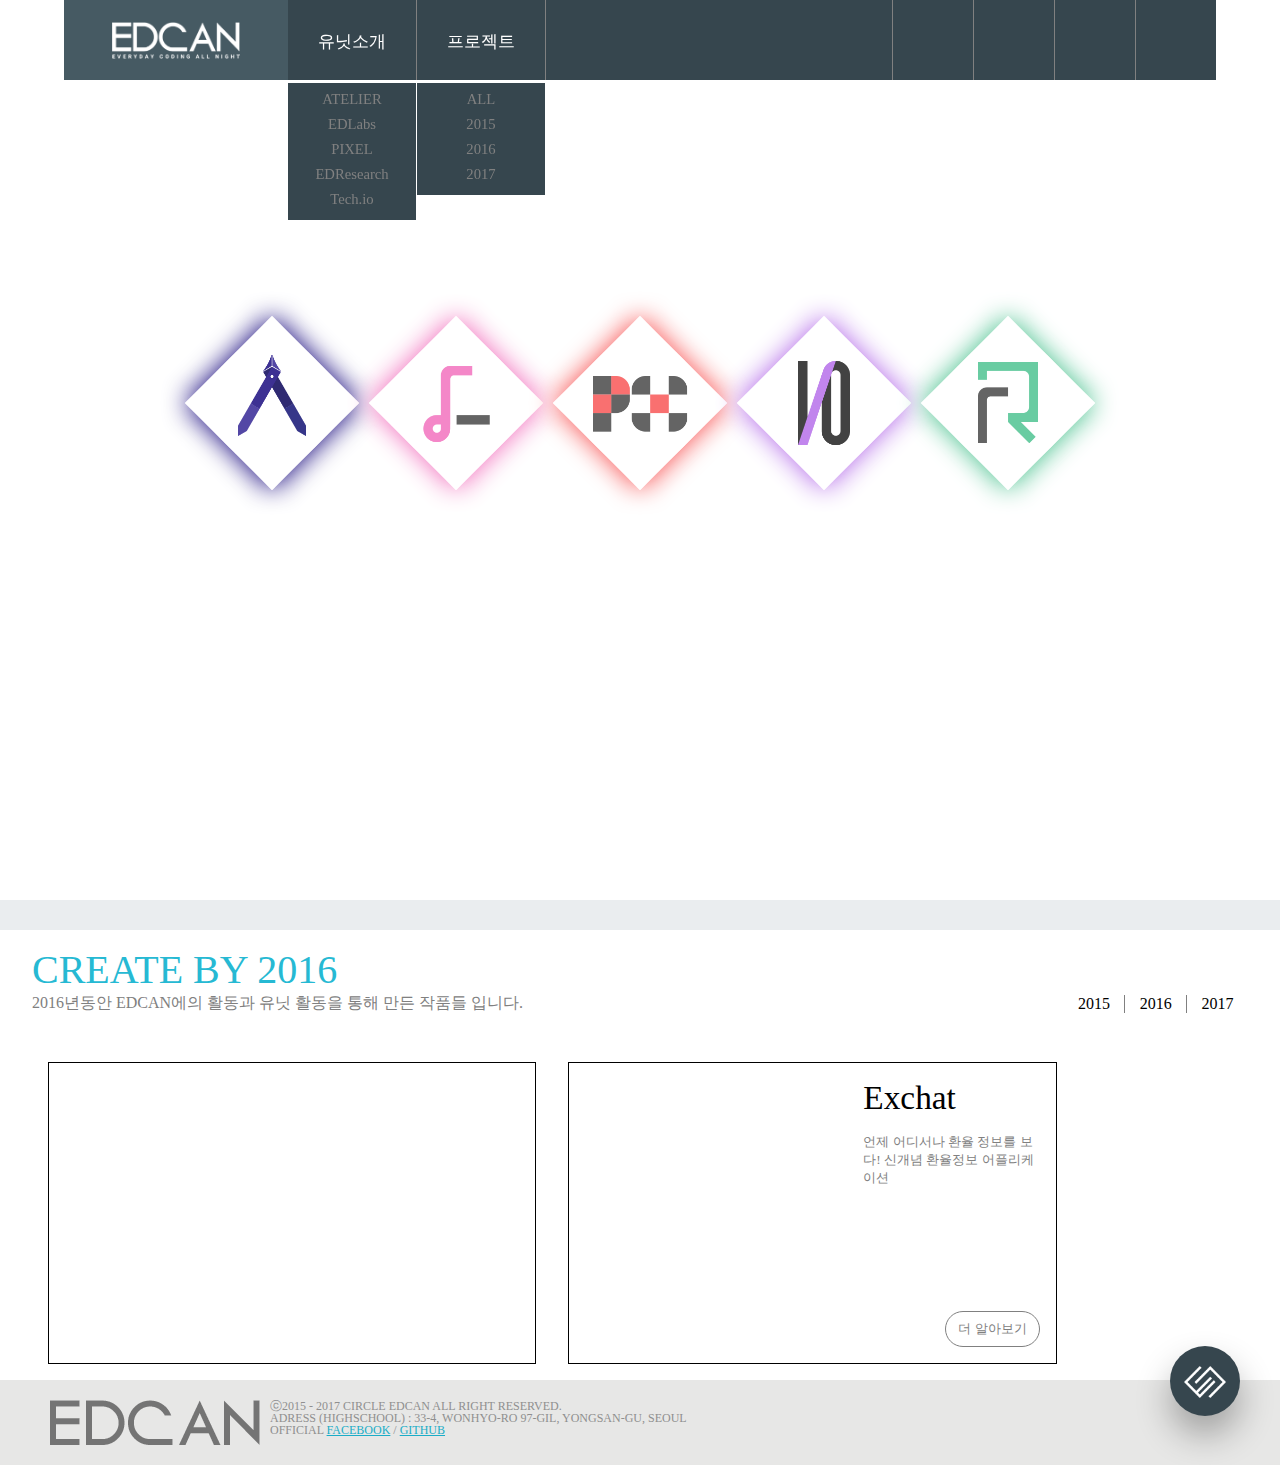
==== main.html @ c6775f8a "index.html image size fixed" ====
<!DOCTYPE html>
<html>
  <head>
    <meta charset="utf-8">
    <title>EDCAN MAIN PAGE</title>
    <link rel="stylesheet" href="css/main.css">
    <link rel="stylesheet" href="css/footer.css">
    <link rel="stylesheet" href="http://cdn.rawgit.com/hiun/NanumSquare/master/nanumsquare.css">
  </head>
  <body>
    <!-- <section id="p0">

    </section> -->
    <section id="p1">
      <header class="menu">
          <div class="menu-left">
            <div class="menu-logo">
              <img src="img/main/edcan_profile.png" alt="">
            </div>
            <div class="menu-unit menu-box">
              <ul class="menu-list-title">
                유닛소개
              </ul>
              <ul class="menu-list">
                <li>ATELIER</li>
                <li>EDLabs</li>
                <li>PIXEL</li>
                <li>EDResearch</li>
                <li>Tech.io</li>
              </ul>
            </div>
            <div class="menu-project menu-box">
              <ul class="menu-list-title">
                프로젝트
              </ul>
              <ul class="menu-list">
                <li>ALL</li>
                <li>2015</li>
                <li>2016</li>
                <li>2017</li>
              </ul>
            </div>
          </div>
          <div class="menu-null">

          </div>
          <div class="menu-right">
            <div class="menu-gg menu-icon">
              <img src="img/main/GOOGLE.png" alt="">
            </div>
            <div class="menu-yb menu-icon">
              <img src="img/main/YOUTUBE.png" alt="">
            </div>
            <div class="menu-fb menu-icon">
              <img src="img/main/FACEBOOK.png" alt="">
            </div>
            <div class="menu-gh menu-icon">
              <img src="img/main/GITHUB.png" alt="">
            </div>
          </div>
      </header>
        <div class="unit-logo">
          <img src="img/project/ATELIER.png" alt="EDCAN lumihana unit icon">
          <img src="img/project/EDLabs.png" alt="EDCAN debur unit icon">
          <img src="img/project/pixel.png" alt="EDCAN pixel unit icon">
          <img src="img/project/Tech.io.png" alt="EDCAN arduino unit icon">
          <img src="img/project/EDResearch.png" alt="EDCAN ggz unit icon">
        </div>
        <div class="line"></div>
        <div class="title-text">
          <span id="asd">EDCAN</span> &nbsp;PROJECT
        </div>
        <div class="bottom-button-group">
          <div class="main-button">
            <button type="button" name="button">메인화면</button>
          </div>
          <div class="group-null">

          </div>
          <div class="back-button">
            <button type="button" name="button">뒤로가기</button>
          </div>
        </div>
        <div class="flex-null">

        </div>
    </section>
    <section id="p2">

    </section>
    <section id="p3">
      <div class="title-text">
        CREATE BY 2016
      </div>
      <div class="title-sub">
        <div class="subText">
          2016년동안 EDCAN에의 활동과 유닛 활동을 통해 만든 작품들 입니다.
        </div>
        <div class="project-date">
          <div class="project-date-2015">
            2015
          </div>
          <div class="project-date-2016">
            2016
          </div>
          <div class="project-date-2017">
            2017
          </div>
        </div>
      </div>
      <figure class="project-box">
        <div class="left-image">
           Exchat
        </div>
        <div class="right-index">

        </div>
      </figure>
      <figure class="project-box">
        <div class="left-image">
           Exchat
           <!-- <img src="img/temp/temp.png" alt=""> -->
        </div>
        <div class="right-index">
          <div class="project-title">
            Exchat
          </div>
          <div class="project-index">
            언제 어디서나 환율 정보를 보다!
            신개념 환율정보 어플리케이션
          </div>
          <div class="project-button">
            <button type="button" name="button">더 알아보기</button>
          </div>
        </div>
      </figure>
    </section>

    <footer>
      <div id="footerWrapper">
        <img src="img/footer/logo.png" alt="EDCAN"> ⓒ2015 - 2017 CIRCLE EDCAN ALL RIGHT RESERVED.
        <br> ADRESS (HIGHSCHOOL) : 33-4, WONHYO-RO 97-GIL, YONGSAN-GU, SEOUL
        <br> OFFICIAL <a href="https://www.facebook.com/edcancircle" target="_blank">FACEBOOK</a> / <a href="https://github.com/EDCAN" target="_blank">GITHUB</a>
      </div>
      <div id="edcanLogo">
        <img src="img/footer/edcan_logo.png" alt="EDCAN Logo">
      </div>
    </footer>
  </body>
</html>
---- css/main.css ----
html, body{
  margin: 0rem;
  padding: 0rem;
  width:100%;
  height: 100%;
}
*{
  font-family: 'Nanum Square';
}
ul{
  -webkit-padding-start: 0px;
  list-style: none;
}
/*#p0{
  background: rgba(0, 0, 0, 0.4);
  position: absolute;
  top: 0;
  left: 0;
  z-index: 100;
  width:100%;
  height: 100%;
}*/
#p1{
  display: flex;
  flex-direction: column;
  justify-content: center;
  align-items: center;
  width:100%;
  height: 100%;
  background-size: cover;
  background-image: url('../img/main/background.png');
}
#p1 .unit-logo{
  display: flex;
  align-items: flex-end;
  flex:10;
}
#p1 .title-text{
  display: flex;
  align-items: flex-start;;
  flex:3;
}
#p1 .bottom-button-group{
  flex:3;
  display: flex;
  align-items: flex-end;
}
#p1 .flex-null{
  flex:1;
}
#p1 header{
  display: flex;
  height: 80px;
  width:90%;
  position: fixed;
  top:0;
  background-color: rgb(54, 70, 78);
}
#p1 header .menu-left{
  display: flex;
  flex-basis: 30rem;
  flex-shrink: 2;

}
#p1 .menu-left .menu-logo{
  width:14rem;
  flex-shrink: 2;
  display: flex;
  justify-content: center;
  align-items: center;
  background-color: rgb(70, 90, 99);
}
#p1  .menu-left .menu-logo img{
  width: 8rem;
  height: auto;
}
#p1 .menu-left .menu-box{
  color: white;
  font-size: 13pt;
  display: flex;
  flex-direction: column;
  align-items: center;
  flex-basis: 8rem;
  flex-shrink: 2;
    border-right: 1px solid gray;
}
#p1 .menu-left .menu-box .menu-list-title{
  -webkit-margin-before: 1.70em;
  -webkit-margin-after: 0em;
  cursor:pointer;

}
#p1 .menu-left .menu-box .menu-list{
  width:8rem;
  text-align: center;
  color:gray;
  -webkit-margin-before: 2em;
  -webkit-margin-after: 0em;
  background-color: rgb(54, 70, 78);
  flex-basis: 7rem;
  flex-shrink: 2;
  font-size: 11pt;
  padding-bottom: 0.75rem;
  cursor:pointer;
}
#p1 .menu-left .menu-box .menu-list li{
  padding-top: 0.5rem;
}
#p1 header .menu-null{
  flex:1;
}
#p1 header .menu-right{
  display: flex;
  flex-direction: row;
  flex-basis: 17rem;
  flex-shrink: 2;
  align-items: center;
  justify-content:flex-end;;;
  /*padding-right: 1rem;*/
}
#p1 header .menu-right .menu-icon{
  display: flex;
  align-items: center;;
  justify-content: center;
  border-left: 1px solid gray;
  height: 100%;
  width:5rem;

}
#p1 header .menu-right .menu-icon img{
  width:auto;
  height: 1rem;
  cursor: pointer;
}
#p1 .unit-logo img{
  margin-left: -20px;
  margin-right: -20px;
  padding: 0px;
  width:14rem;
  height: auto;
}
#p1 .line{
  /*border: 1px solid white;*/
  background-color: rgb(255, 255, 255);
  height: 4px;
  width:70px;
  margin-bottom: 20px;
}
#p1 .title-text{
  color:white;
  font-size: 35pt;
}
#p1 .bottom-button-group{
  width:100%;
  display: flex;
  color:white;
  justify-content: center;
}
#p1 .bottom-button-group div{
  display: flex;
  align-items: center;
  /*justify-content: center;*/
}
#p1 .bottom-button-group div button{
  width:200px;
  height: 35px;
  border: 1px solid white;
  border-radius: 25px;
  font-size: 12pt;
  color:white;
  background: none;
  outline: none;
  cursor:pointer;
}
#p1 .bottom-button-group div button:hover{
  background-color: white;
  color:black;
  -webkit-transition-duration: 0.2s;
  transition-duration: 0.2s;
}
#p1 .bottom-button-group .back-button{
  justify-content: flex-start;
}
#p1 .bottom-button-group .group-null{
  /*flex:1;*/
  min-width:20px;
}
#p1 .bottom-button-group .main-button{
  justify-content: flex-end;
}

#p2{
  width:100%;
  background-color: rgb(234, 237, 239);
  height: 30px;
}

#p3{
  /*width:100%;*/
  /*display: flex;*/
  flex-direction: column;
  /*align-items: center;*/
  padding-left: 2rem;
  padding-right: 2rem;
  padding-top: 1rem;
}
#p3 .title-text{
  width:100%;
  align-items: flex-start;
  font-size: 30pt;
  color:rgb(38, 185, 211);
}
#p3 .title-sub{
  width:100%;
  display: flex;
  flex-direction: row;
  justify-content: space-between;
  padding-bottom: 2rem;
}
#p3 .title-sub .subText{
  color:gray;
}
#p3 .title-sub .project-date{
  display: flex;
  align-items: center;
  flex-direction: row;
}
#p3 .title-sub .project-date div{
  border-right: 1px solid gray;
  padding-left:  0.9rem;
  padding-right: 0.9rem;
  cursor: pointer;
}
#p3 .title-sub .project-date .project-date-2017{
  border-right: none;
}
#p3 .project-box{
  float: left;
  display: flex;
  width:40%;
  min-width: 400px;
  height: 300px;
  border: 1px solid black;
  margin-right: 1rem;
  margin-left: 1rem;
}
#p3 .project-box .left-image{
  display: flex;
  align-items: center;
  justify-content: center;
  font-size: 38pt;
  color:white;
  flex:4;
  background-size: cover;
  background-image: url('../img/temp/temp.png');
}
#p3 .project-box .right-index{
  flex:3;
}
#p3 .project-box .right-index{
  display: flex;
  flex-direction: column;
}
#p3 .project-box .right-index .project-title{
  font-size: 25pt;
  padding: 1rem;
  padding-bottom: 0rem;
}
#p3 .project-box .right-index .project-index{
  flex:1;
  font-size: 10pt;
  color:gray;
  padding: 1rem;
}
#p3 .project-box .right-index .project-button{
  display: flex;
  justify-content: flex-end;
  padding-bottom: 1rem;
  padding-right: 1rem;
}
#p3 .project-box .right-index .project-button > button{
  background: none;
  border: 1px solid gray;
  outline: none;
  padding: 0.75rem;
  padding-top: 0.5rem;
  padding-bottom: 0.5rem;
  font-size: 10pt;
  border-radius: 18px;
  color:gray;
}
---- css/footer.css ----
footer {
  box-sizing: border-box;
  display: table;
  position: relative;
  width: 100%;
  height: 60px;
  background-color: #e7e7e6;
  color: #8f8f8f;
  font-size: 0.75em;
  line-height: 1em;
}
@media (min-width: 640px) {
  footer {
    padding: 20px 50px;
  }
}
@media (max-width: 639px) {
  footer {
    padding: 20px 30px;
  }
}
footer #footerWrapper {
  display: table-cell;
  width: 100%;
  vertical-align: middle;
}
@media (min-width: 640px) {
  footer #footerWrapper img {
    float: left;
    max-width: 100%;
    margin-right: 10px;
    height: 80%;
  }
}
@media (max-width: 639px) {
  footer #footerWrapper img {
    width: 100%;
  }
}
footer #footerWrapper a {
  color: #1aadc7;
}
footer #edcanLogo {
  position: absolute;
  top: -40%;
  right: 40px;
  width: 70px;
  height: 70px;
  border-radius: 50%;
  background-color: #36464e;
  box-shadow: 0 19px 35px rgba(0, 0, 0, 0.3);
  text-align: center;
}
footer #edcanLogo img {
  width: 60%;
  height: auto;
  margin-top: 20px;
}
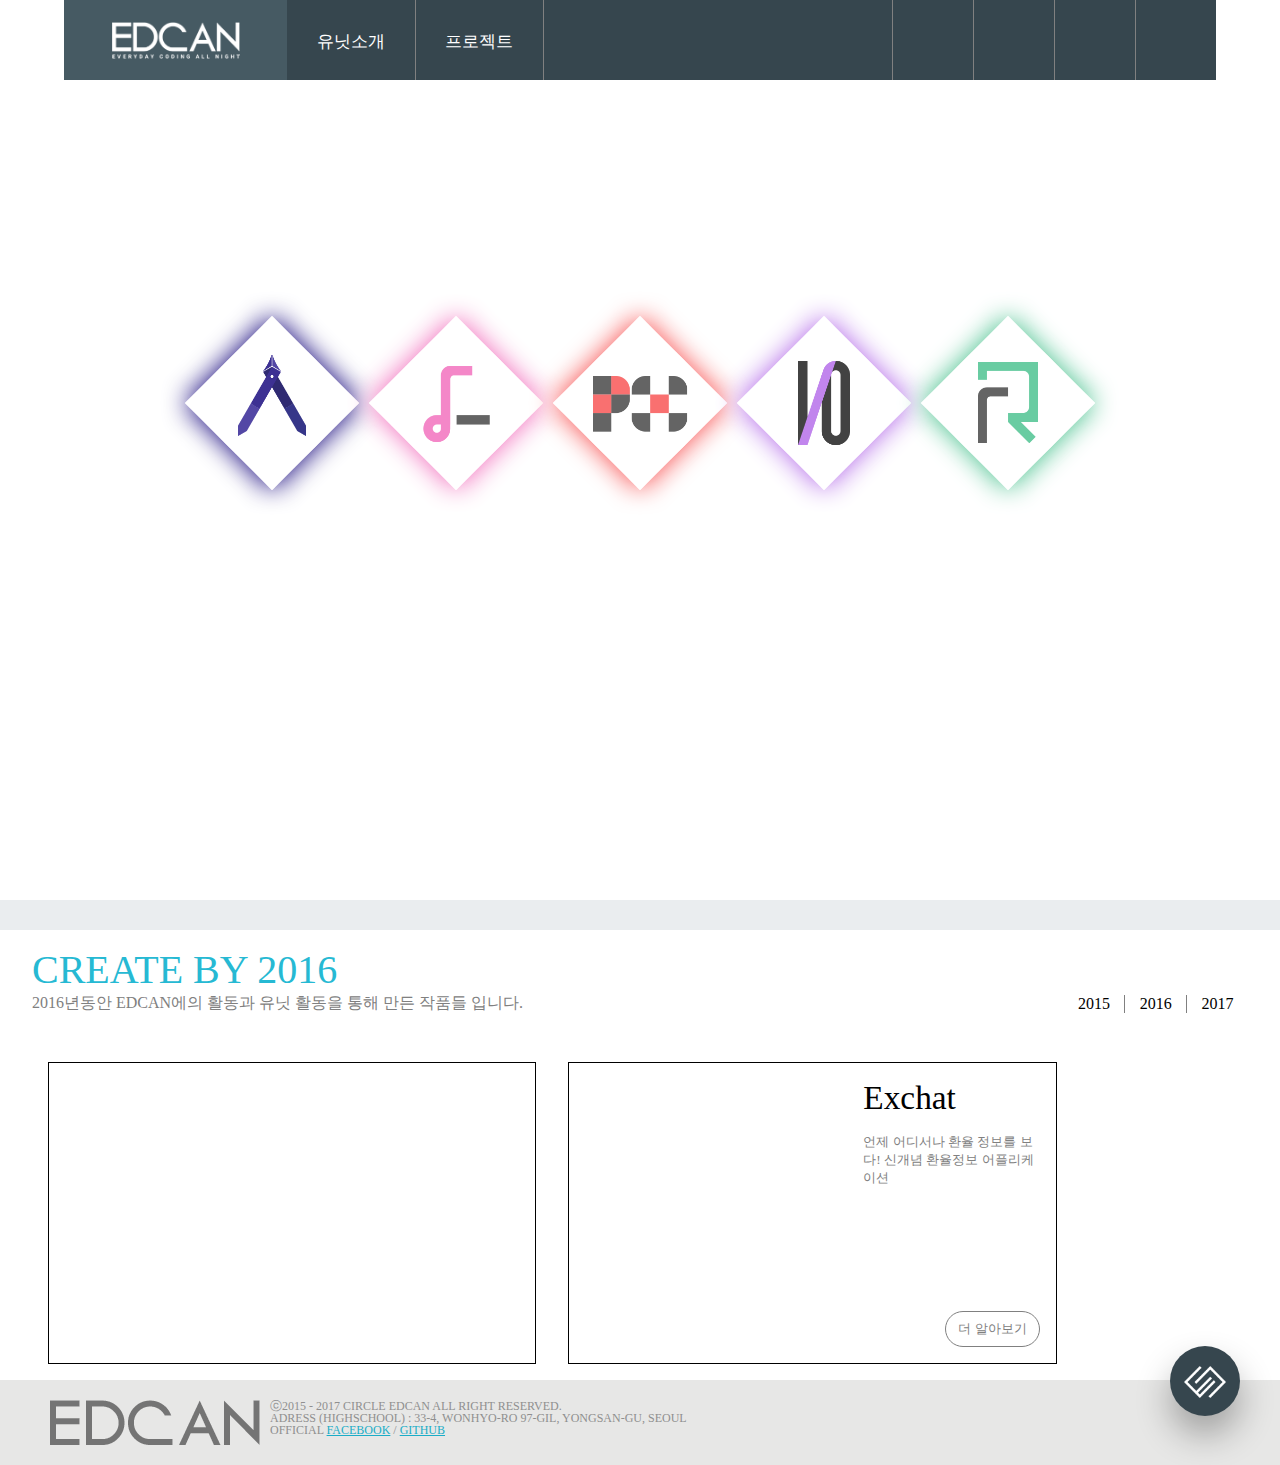
==== commit 395ead76: "[Web] main header bar add javascript" ====
--- a/main.html
+++ b/main.html
@@ -5,7 +5,9 @@
     <title>EDCAN MAIN PAGE</title>
     <link rel="stylesheet" href="css/main.css">
     <link rel="stylesheet" href="css/footer.css">
-    <link rel="stylesheet" href="http://cdn.rawgit.com/hiun/NanumSquare/master/nanumsquare.css">
+    <link href="https://cdn.jsdelivr.net/nanumsquare/1.0/nanumsquare.css" rel="stylesheet" type="text/css">
+    <script src="https://code.jquery.com/jquery-latest.min.js"></script>
+
   </head>
   <body>
     <!-- <section id="p0">
@@ -17,11 +19,11 @@
             <div class="menu-logo">
               <img src="img/main/edcan_profile.png" alt="">
             </div>
-            <div class="menu-unit menu-box">
+            <div class="menu-unit menu-box unit">
               <ul class="menu-list-title">
                 유닛소개
               </ul>
-              <ul class="menu-list">
+              <ul class="menu-list unit_list none">
                 <li>ATELIER</li>
                 <li>EDLabs</li>
                 <li>PIXEL</li>
@@ -29,11 +31,11 @@
                 <li>Tech.io</li>
               </ul>
             </div>
-            <div class="menu-project menu-box">
+            <div class="menu-project menu-box project">
               <ul class="menu-list-title">
                 프로젝트
               </ul>
-              <ul class="menu-list">
+              <ul class="menu-list project_list none">
                 <li>ALL</li>
                 <li>2015</li>
                 <li>2016</li>
@@ -146,5 +148,7 @@
         <img src="img/footer/edcan_logo.png" alt="EDCAN Logo">
       </div>
     </footer>
+
+    <script src="js/main.js"></script>
   </body>
 </html>
--- a/css/main.css
+++ b/css/main.css
@@ -289,3 +289,8 @@
   border-radius: 18px;
   color:gray;
 }
+
+
+.none{
+  display:none;
+}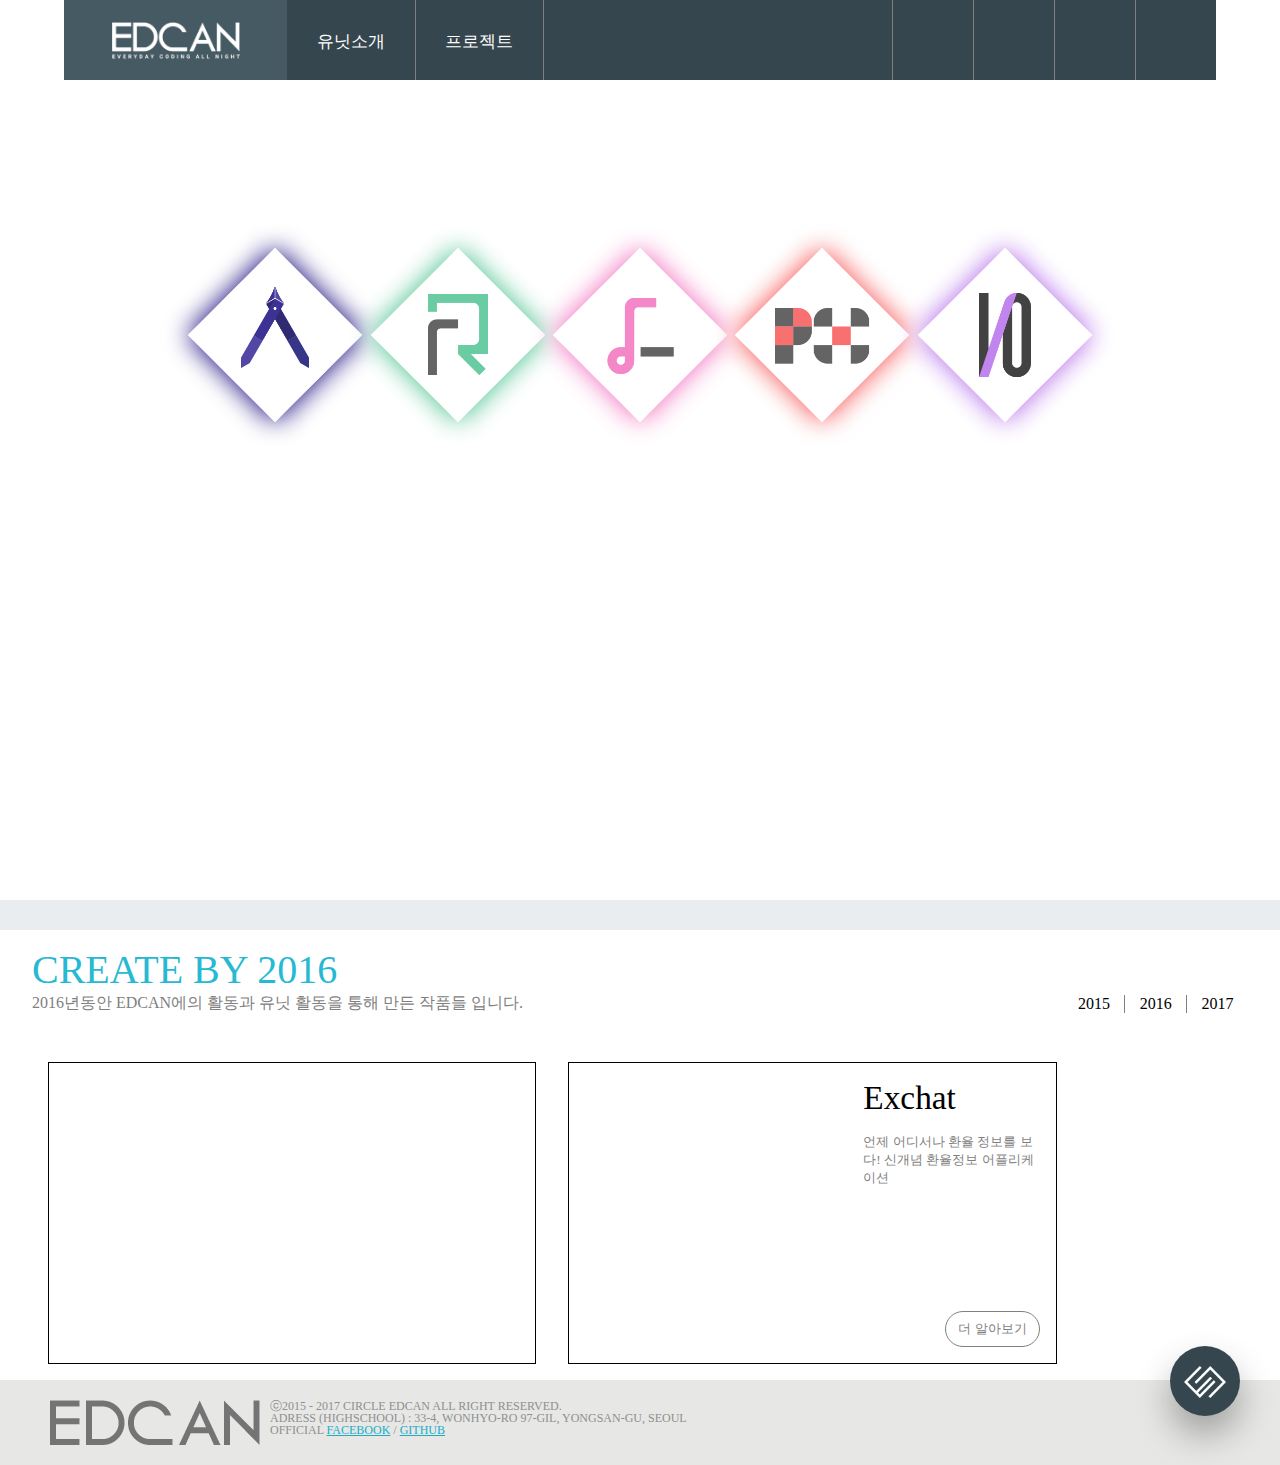
==== commit 26ad213d: "main page icon sort" ====
--- a/main.html
+++ b/main.html
@@ -62,11 +62,15 @@
           </div>
       </header>
         <div class="unit-logo">
-          <img src="img/project/ATELIER.png" alt="EDCAN lumihana unit icon">
-          <img src="img/project/EDLabs.png" alt="EDCAN debur unit icon">
-          <img src="img/project/pixel.png" alt="EDCAN pixel unit icon">
-          <img src="img/project/Tech.io.png" alt="EDCAN arduino unit icon">
-          <img src="img/project/EDResearch.png" alt="EDCAN ggz unit icon">
+          <div class="unit-top-line">
+            <img src="img/project/ATELIER.png" alt="EDCAN ATELIER unit icon">
+            <img src="img/project/EDResearch.png" alt="EDCAN EDResearch unit icon">
+          </div>
+          <div class="unit-bottom-line">
+            <img src="img/project/EDLabs.png" alt="EDCAN EDLabs unit icon">
+            <img src="img/project/pixel.png" alt="EDCAN pixel unit icon">
+            <img src="img/project/Tech.io.png" alt="EDCAN Tech.io unit icon">
+          </div>
         </div>
         <div class="line"></div>
         <div class="title-text">
--- a/css/main.css
+++ b/css/main.css
@@ -31,9 +31,10 @@
   background-image: url('../img/main/background.png');
 }
 #p1 .unit-logo{
-  display: flex;
-  align-items: flex-end;
-  flex:10;
+  margin-top: 80px; // header menu height
+  display: flex;
+  align-items: flex-end;;;
+  /*flex:6;*/
 }
 #p1 .title-text{
   display: flex;
@@ -132,12 +133,27 @@
   height: 1rem;
   cursor: pointer;
 }
+#p1 .unit-logo{
+  display: flex;
+  /*flex-direction: column;*/
+  /*min-height: rem;*/
+  /*max-height: 15rem;*/
+}
 #p1 .unit-logo img{
-  margin-left: -20px;
-  margin-right: -20px;
+  margin-left: -1.3rem;
+  margin-right: -1.3rem;
   padding: 0px;
   width:14rem;
-  height: auto;
+  height: 14rem;
+}
+#p1 .unit-top-line{
+  width:100%;
+  display: flex;
+  justify-content: center;
+}
+#p1 .unit-bottom-line{
+  display: flex;
+  margin-top: -7.7rem;
 }
 #p1 .line{
   /*border: 1px solid white;*/
@@ -147,6 +163,8 @@
   margin-bottom: 20px;
 }
 #p1 .title-text{
+  display: flex;
+  /*align-items: center;*/
   color:white;
   font-size: 35pt;
 }
@@ -289,8 +307,17 @@
   border-radius: 18px;
   color:gray;
 }
-
-
 .none{
   display:none;
-}+}
+@media (max-width : 970px)
+{
+  #p1 .unit-logo{
+    flex-direction: column;
+  }
+}
+@media (min-width : 970px) {
+  #p1 .unit-logo{
+    flex:6;
+  }
+}
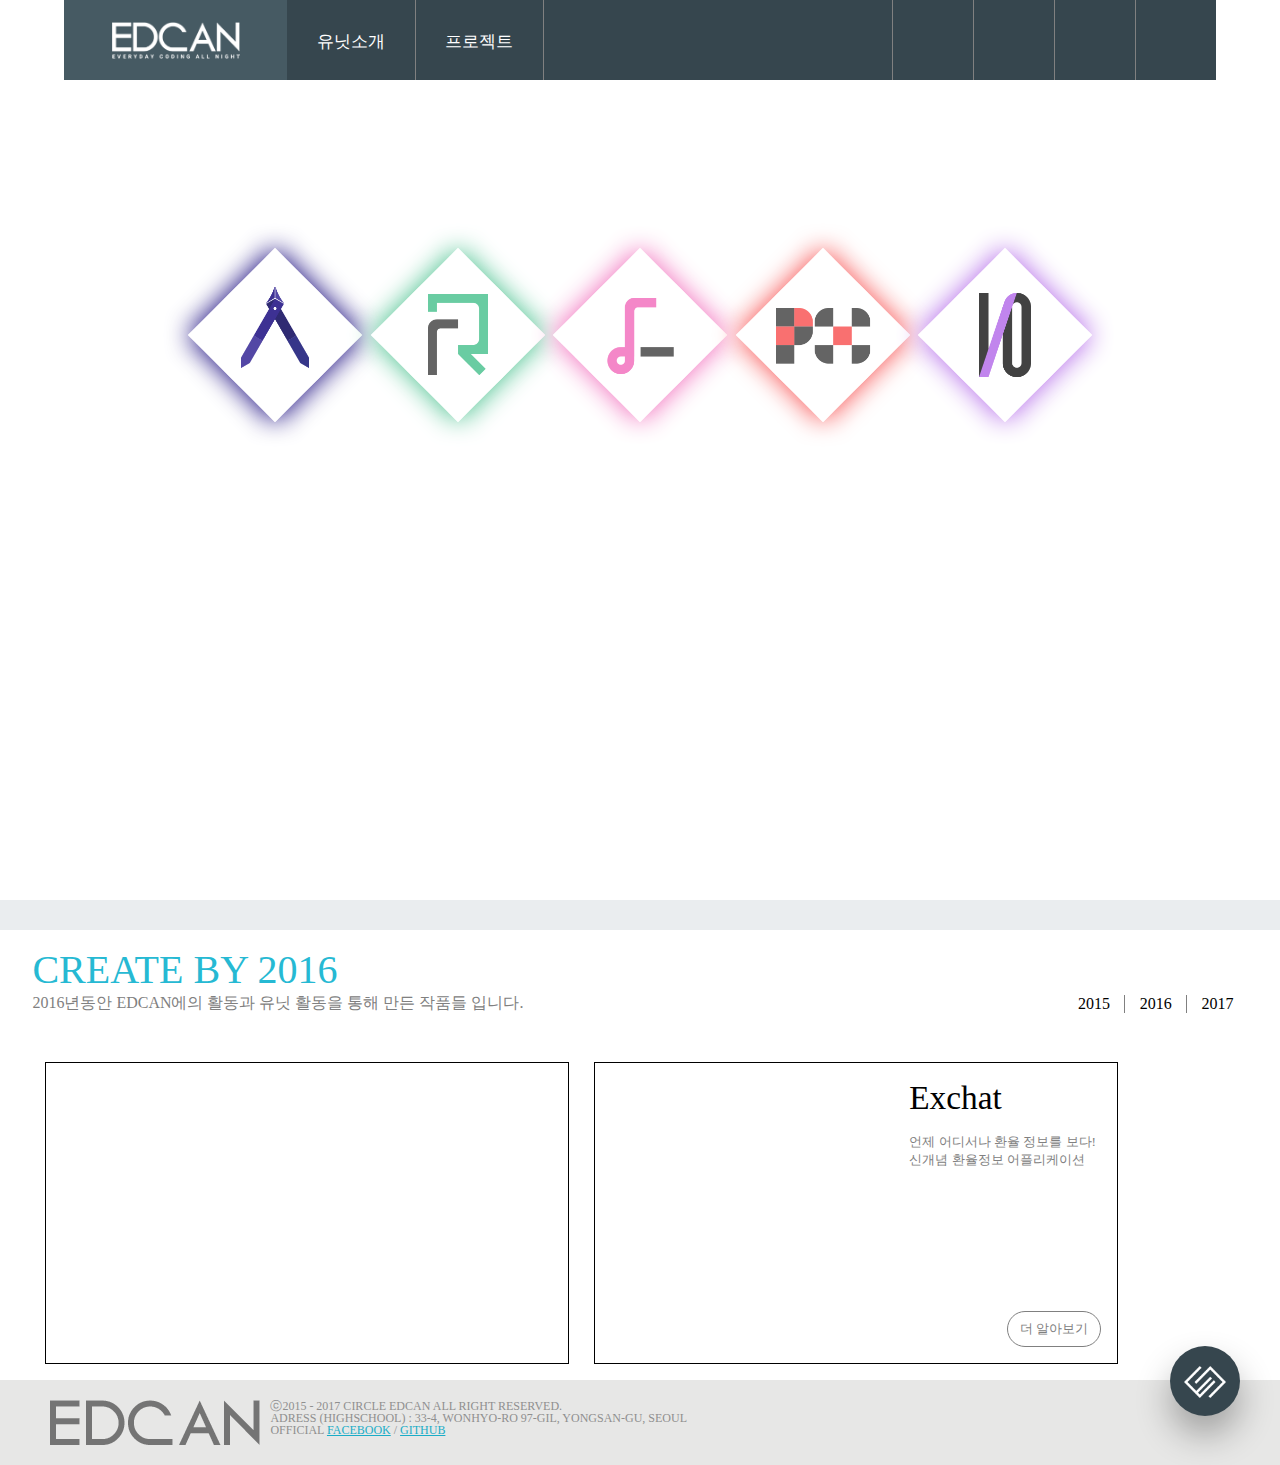
==== commit 6d2f4043: "main page side bar animation" ====
--- a/main.html
+++ b/main.html
@@ -6,15 +6,58 @@
     <link rel="stylesheet" href="css/main.css">
     <link rel="stylesheet" href="css/footer.css">
     <link href="https://cdn.jsdelivr.net/nanumsquare/1.0/nanumsquare.css" rel="stylesheet" type="text/css">
+    <meta name="viewport" content="width=device-width, initial-scale=1, user-scalable=0">
     <script src="https://code.jquery.com/jquery-latest.min.js"></script>
 
   </head>
   <body>
-    <!-- <section id="p0">
-
-    </section> -->
-    <section id="p1">
-      <header class="menu">
+    <nav class="close">
+      <div class="side-menu-top">
+          <div class="side-gg side-icon">
+            <img src="img/main/GOOGLE.png" alt="">
+          </div>
+          <div class="side-yb side-icon">
+            <img src="img/main/YOUTUBE.png" alt="">
+          </div>
+          <div class="side-fb side-icon">
+            <img src="img/main/FACEBOOK.png" alt="">
+          </div>
+          <div class="side-gh side-icon">
+            <img src="img/main/GITHUB.png" alt="">
+          </div>
+      </div>
+      <div class="kategorie">
+        <div class="side-box-title side-box">
+          유닛소개
+          <img src="Resource/EDCAN_PROJECT_SMALL/ic_view.png" alt="">
+        </div>
+        <div class="side-box-index side-box">
+          <li>ATELIER</li>
+          <li>EDLabs</li>
+          <li>PIXEL</li>
+          <li>EDResearch</li>
+          <li>Tech.io</li>
+        </div>
+        <div class="side-box-title side-box">
+          프로젝트
+          <img src="Resource/EDCAN_PROJECT_SMALL/ic_view.png" alt="">
+        </div>
+        <div class="side-box-index side-box">
+          <li>ALL</li>
+          <li>2015</li>
+          <li>2016</li>
+          <li>2017</li>
+        </div>
+      </div>
+    </nav>
+    <div class="contain">
+      <header id="header">
+        <div class="menu">
+          <div class="menu-m-left menu-m-side">
+            <div class="menu-icon">
+              <img src="Resource/EDCAN_PROJECT_SMALL/ic_view.png" alt="">
+            </div>
+          </div>
           <div class="menu-left">
             <div class="menu-logo">
               <img src="img/main/edcan_profile.png" alt="">
@@ -47,111 +90,120 @@
 
           </div>
           <div class="menu-right">
-            <div class="menu-gg menu-icon">
-              <img src="img/main/GOOGLE.png" alt="">
-            </div>
-            <div class="menu-yb menu-icon">
-              <img src="img/main/YOUTUBE.png" alt="">
-            </div>
-            <div class="menu-fb menu-icon">
-              <img src="img/main/FACEBOOK.png" alt="">
-            </div>
-            <div class="menu-gh menu-icon">
-              <img src="img/main/GITHUB.png" alt="">
-            </div>
-          </div>
+              <div class="menu-gg menu-icon">
+                <img src="img/main/GOOGLE.png" alt="">
+              </div>
+              <div class="menu-yb menu-icon">
+                <img src="img/main/YOUTUBE.png" alt="">
+              </div>
+              <div class="menu-fb menu-icon">
+                <img src="img/main/FACEBOOK.png" alt="">
+              </div>
+              <div class="menu-gh menu-icon">
+                <img src="img/main/GITHUB.png" alt="">
+              </div>
+          </div>
+          <div class="menu-m-right menu-m-side">
+            <div class="menu-backbtn menu-m-icon">
+              <img src="Resource/EDCAN_PROJECT_SMALL/ic_back_arrow.png" alt="">
+            </div>
+          </div>
+        </div>
       </header>
-        <div class="unit-logo">
-          <div class="unit-top-line">
-            <img src="img/project/ATELIER.png" alt="EDCAN ATELIER unit icon">
-            <img src="img/project/EDResearch.png" alt="EDCAN EDResearch unit icon">
-          </div>
-          <div class="unit-bottom-line">
-            <img src="img/project/EDLabs.png" alt="EDCAN EDLabs unit icon">
-            <img src="img/project/pixel.png" alt="EDCAN pixel unit icon">
-            <img src="img/project/Tech.io.png" alt="EDCAN Tech.io unit icon">
-          </div>
-        </div>
-        <div class="line"></div>
+      <section id="p1">
+          <div class="unit-logo">
+            <div class="unit-top-line">
+              <img src="img/project/ATELIER.png" alt="EDCAN ATELIER unit icon">
+              <img src="img/project/EDResearch.png" alt="EDCAN EDResearch unit icon">
+            </div>
+            <div class="unit-bottom-line">
+              <img src="img/project/EDLabs.png" alt="EDCAN EDLabs unit icon">
+              <img src="img/project/pixel.png" alt="EDCAN pixel unit icon">
+              <img src="img/project/Tech.io.png" alt="EDCAN Tech.io unit icon">
+            </div>
+          </div>
+          <div class="line"></div>
+          <div class="title-text">
+            <span id="asd">EDCAN</span> &nbsp;PROJECT
+          </div>
+          <div class="bottom-button-group">
+            <div class="main-button">
+              <button type="button" name="button">메인화면</button>
+            </div>
+            <div class="group-null">
+
+            </div>
+            <div class="back-button">
+              <button type="button" name="button">뒤로가기</button>
+            </div>
+          </div>
+          <div class="flex-null">
+
+          </div>
+      </section>
+      <section id="p2">
+
+      </section>
+      <section id="p3">
         <div class="title-text">
-          <span id="asd">EDCAN</span> &nbsp;PROJECT
-        </div>
-        <div class="bottom-button-group">
-          <div class="main-button">
-            <button type="button" name="button">메인화면</button>
-          </div>
-          <div class="group-null">
-
-          </div>
-          <div class="back-button">
-            <button type="button" name="button">뒤로가기</button>
-          </div>
-        </div>
-        <div class="flex-null">
-
-        </div>
-    </section>
-    <section id="p2">
-
-    </section>
-    <section id="p3">
-      <div class="title-text">
-        CREATE BY 2016
-      </div>
-      <div class="title-sub">
-        <div class="subText">
-          2016년동안 EDCAN에의 활동과 유닛 활동을 통해 만든 작품들 입니다.
-        </div>
-        <div class="project-date">
-          <div class="project-date-2015">
-            2015
-          </div>
-          <div class="project-date-2016">
-            2016
-          </div>
-          <div class="project-date-2017">
-            2017
-          </div>
-        </div>
-      </div>
-      <figure class="project-box">
-        <div class="left-image">
-           Exchat
-        </div>
-        <div class="right-index">
-
-        </div>
-      </figure>
-      <figure class="project-box">
-        <div class="left-image">
-           Exchat
-           <!-- <img src="img/temp/temp.png" alt=""> -->
-        </div>
-        <div class="right-index">
-          <div class="project-title">
-            Exchat
-          </div>
-          <div class="project-index">
-            언제 어디서나 환율 정보를 보다!
-            신개념 환율정보 어플리케이션
-          </div>
-          <div class="project-button">
-            <button type="button" name="button">더 알아보기</button>
-          </div>
-        </div>
-      </figure>
-    </section>
-
-    <footer>
-      <div id="footerWrapper">
-        <img src="img/footer/logo.png" alt="EDCAN"> ⓒ2015 - 2017 CIRCLE EDCAN ALL RIGHT RESERVED.
-        <br> ADRESS (HIGHSCHOOL) : 33-4, WONHYO-RO 97-GIL, YONGSAN-GU, SEOUL
-        <br> OFFICIAL <a href="https://www.facebook.com/edcancircle" target="_blank">FACEBOOK</a> / <a href="https://github.com/EDCAN" target="_blank">GITHUB</a>
-      </div>
-      <div id="edcanLogo">
-        <img src="img/footer/edcan_logo.png" alt="EDCAN Logo">
-      </div>
-    </footer>
+          CREATE BY 2016
+        </div>
+        <div class="title-sub">
+          <div class="subText">
+            2016년동안 EDCAN에의 활동과 유닛 활동을 통해 만든 작품들 입니다.
+          </div>
+          <div class="project-date">
+            <div class="project-date-2015">
+              2015
+            </div>
+            <div class="project-date-2016">
+              2016
+            </div>
+            <div class="project-date-2017">
+              2017
+            </div>
+          </div>
+        </div>
+        <figure class="project-box">
+          <div class="left-image">
+             Exchat
+          </div>
+          <div class="right-index">
+
+          </div>
+        </figure>
+        <figure class="project-box">
+          <div class="left-image">
+             Exchat
+             <!-- <img src="img/temp/temp.png" alt=""> -->
+          </div>
+          <div class="right-index">
+            <div class="project-title">
+              Exchat
+            </div>
+            <div class="project-index">
+              언제 어디서나 환율 정보를 보다!
+              신개념 환율정보 어플리케이션
+            </div>
+            <div class="project-button">
+              <button type="button" name="button">더 알아보기</button>
+            </div>
+          </div>
+        </figure>
+      </section>
+
+      <footer>
+        <div id="footerWrapper">
+          <img src="img/footer/logo.png" alt="EDCAN"> ⓒ2015 - 2017 CIRCLE EDCAN ALL RIGHT RESERVED.
+          <br> ADRESS (HIGHSCHOOL) : 33-4, WONHYO-RO 97-GIL, YONGSAN-GU, SEOUL
+          <br> OFFICIAL <a href="https://www.facebook.com/edcancircle" target="_blank">FACEBOOK</a> / <a href="https://github.com/EDCAN" target="_blank">GITHUB</a>
+        </div>
+        <div id="edcanLogo">
+          <img src="img/footer/edcan_logo.png" alt="EDCAN Logo">
+        </div>
+      </footer>
+    </div>
+
 
     <script src="js/main.js"></script>
   </body>
--- a/css/main.css
+++ b/css/main.css
@@ -4,10 +4,22 @@
   width:100%;
   height: 100%;
 }
+body{
+  display: flex;
+  flex-direction: row;
+  overflow-x: hidden;
+}
+.contain{
+  margin: 0rem;
+  padding: 0rem;
+  width:100%;
+  height: 100%;
+}
+
 *{
   font-family: 'Nanum Square';
 }
-ul{
+ul, li{
   -webkit-padding-start: 0px;
   list-style: none;
 }
@@ -20,6 +32,60 @@
   width:100%;
   height: 100%;
 }*/
+nav{
+  /*position: absolute;*/
+  margin-left: -230px;
+  /*height: 200vh;*/
+  background-color: rgb(41, 54, 60);
+  /*position: absolute;;*/
+}
+.open{
+  margin-left: 0px;
+  -webkit-transition-duration: 0.4s;
+  -moz-transition-duration: 0.4s;
+  -o-transition-duration: 0.4s;
+  transition-duration: 0.4s;
+}
+.close{
+  margin-left: -230px;
+  -webkit-transition-duration: 0.4s;
+  -moz-transition-duration: 0.4s;
+  -o-transition-duration: 0.4s;
+  transition-duration: 0.4s;
+}
+nav .side-menu-top{
+  display: flex;
+  flex-direction: row;
+  height: 70px;
+}
+nav .side-menu-top .side-icon{
+  width:3.6rem;
+  display: flex;
+  justify-content: center;
+  align-items: center;
+
+}
+nav .side-menu-top .side-icon img{
+  width: auto;
+  height: 0.9rem;
+}
+nav .kategorie{
+  color:white;
+}
+nav .kategorie .side-box li{
+  padding: 1rem;
+  background-color: rgb(56, 73, 81);
+  color: rgb(155, 155, 155);
+}
+nav .kategorie .side-box img{
+  width:1.2rem;
+  height: auto;
+  float: right;
+}
+nav .kategorie .side-box-title{
+  background-color: rgb(45, 59, 66);
+  padding: 1rem;
+}
 #p1{
   display: flex;
   flex-direction: column;
@@ -33,8 +99,8 @@
 #p1 .unit-logo{
   margin-top: 80px; // header menu height
   display: flex;
-  align-items: flex-end;;;
-  /*flex:6;*/
+  align-items: flex-end;
+  /*flex:5;*/
 }
 #p1 .title-text{
   display: flex;
@@ -43,27 +109,32 @@
 }
 #p1 .bottom-button-group{
   flex:3;
-  display: flex;
+  /*display: flex;*/
   align-items: flex-end;
 }
 #p1 .flex-null{
   flex:1;
 }
-#p1 header{
+header{
+  width:100%;
+  display: flex;
+  justify-content: center;
+}
+header .menu{
   display: flex;
   height: 80px;
   width:90%;
-  position: fixed;
+  position: fixed;;
   top:0;
   background-color: rgb(54, 70, 78);
 }
-#p1 header .menu-left{
+header .menu .menu-left{
   display: flex;
   flex-basis: 30rem;
   flex-shrink: 2;
 
 }
-#p1 .menu-left .menu-logo{
+header .menu .menu-left .menu-logo{
   width:14rem;
   flex-shrink: 2;
   display: flex;
@@ -71,11 +142,11 @@
   align-items: center;
   background-color: rgb(70, 90, 99);
 }
-#p1  .menu-left .menu-logo img{
+header .menu  .menu-left .menu-logo img{
   width: 8rem;
   height: auto;
 }
-#p1 .menu-left .menu-box{
+header .menu .menu-left .menu-box{
   color: white;
   font-size: 13pt;
   display: flex;
@@ -85,13 +156,13 @@
   flex-shrink: 2;
     border-right: 1px solid gray;
 }
-#p1 .menu-left .menu-box .menu-list-title{
+header .menu .menu-left .menu-box .menu-list-title{
   -webkit-margin-before: 1.70em;
   -webkit-margin-after: 0em;
   cursor:pointer;
 
 }
-#p1 .menu-left .menu-box .menu-list{
+header .menu .menu-left .menu-box .menu-list{
   width:8rem;
   text-align: center;
   color:gray;
@@ -104,13 +175,13 @@
   padding-bottom: 0.75rem;
   cursor:pointer;
 }
-#p1 .menu-left .menu-box .menu-list li{
+header .menu .menu-left .menu-box .menu-list li{
   padding-top: 0.5rem;
 }
-#p1 header .menu-null{
+header .menu .menu-null{
   flex:1;
 }
-#p1 header .menu-right{
+header .menu .menu-right{
   display: flex;
   flex-direction: row;
   flex-basis: 17rem;
@@ -119,7 +190,7 @@
   justify-content:flex-end;;;
   /*padding-right: 1rem;*/
 }
-#p1 header .menu-right .menu-icon{
+header .menu .menu-right .menu-icon{
   display: flex;
   align-items: center;;
   justify-content: center;
@@ -128,7 +199,7 @@
   width:5rem;
 
 }
-#p1 header .menu-right .menu-icon img{
+header .menu .menu-right .menu-icon img{
   width:auto;
   height: 1rem;
   cursor: pointer;
@@ -153,7 +224,6 @@
 }
 #p1 .unit-bottom-line{
   display: flex;
-  margin-top: -7.7rem;
 }
 #p1 .line{
   /*border: 1px solid white;*/
@@ -255,12 +325,12 @@
 #p3 .project-box{
   float: left;
   display: flex;
-  width:40%;
-  min-width: 400px;
+  width:43%;
+  min-width: 330px;
   height: 300px;
   border: 1px solid black;
-  margin-right: 1rem;
-  margin-left: 1rem;
+  margin-right: 1%;
+  margin-left: 1%;
 }
 #p3 .project-box .left-image{
   display: flex;
@@ -315,9 +385,63 @@
   #p1 .unit-logo{
     flex-direction: column;
   }
+  #p1 .bottom-button-group{
+    display: none;
+  }
+  header{
+    display: block;
+  }
+  header .menu .menu-left .menu-box{
+    display: none;
+  }
+  header .menu{
+    width:100%;
+    background-color: rgb(70, 90, 99);
+    height: 70px;
+  }
+  header .menu .menu-left{
+    flex:1;
+    justify-content: center;
+  }
+  header .menu .menu-right{
+    display: none;
+  }
+  header .menu .menu-null{
+    display: none;
+  }
+  header .menu .menu-m-side{
+    display: flex;
+    align-items: center;
+    justify-content: center;
+    width:4rem;
+  }
+  header .menu .menu-m-side img{
+    width: 1.5rem;
+    height: auto;
+  }
+  #p1 .unit-logo{
+    justify-content: flex-end;
+    flex:5;
+  }
+  #p1 .unit-logo img{
+    margin-left: -0.8rem;
+    margin-right: -0.8rem;
+    width:9rem;
+    height: 9rem;
+  }
+  #p1 .unit-bottom-line{
+    margin-top: -4.9rem;
+  }
 }
 @media (min-width : 970px) {
   #p1 .unit-logo{
     flex:6;
   }
-}
+  #p1 .bottom-button-group{
+    display: flex;
+  }
+  header .menu .menu-m-side{
+    display: none;
+  }
+
+}
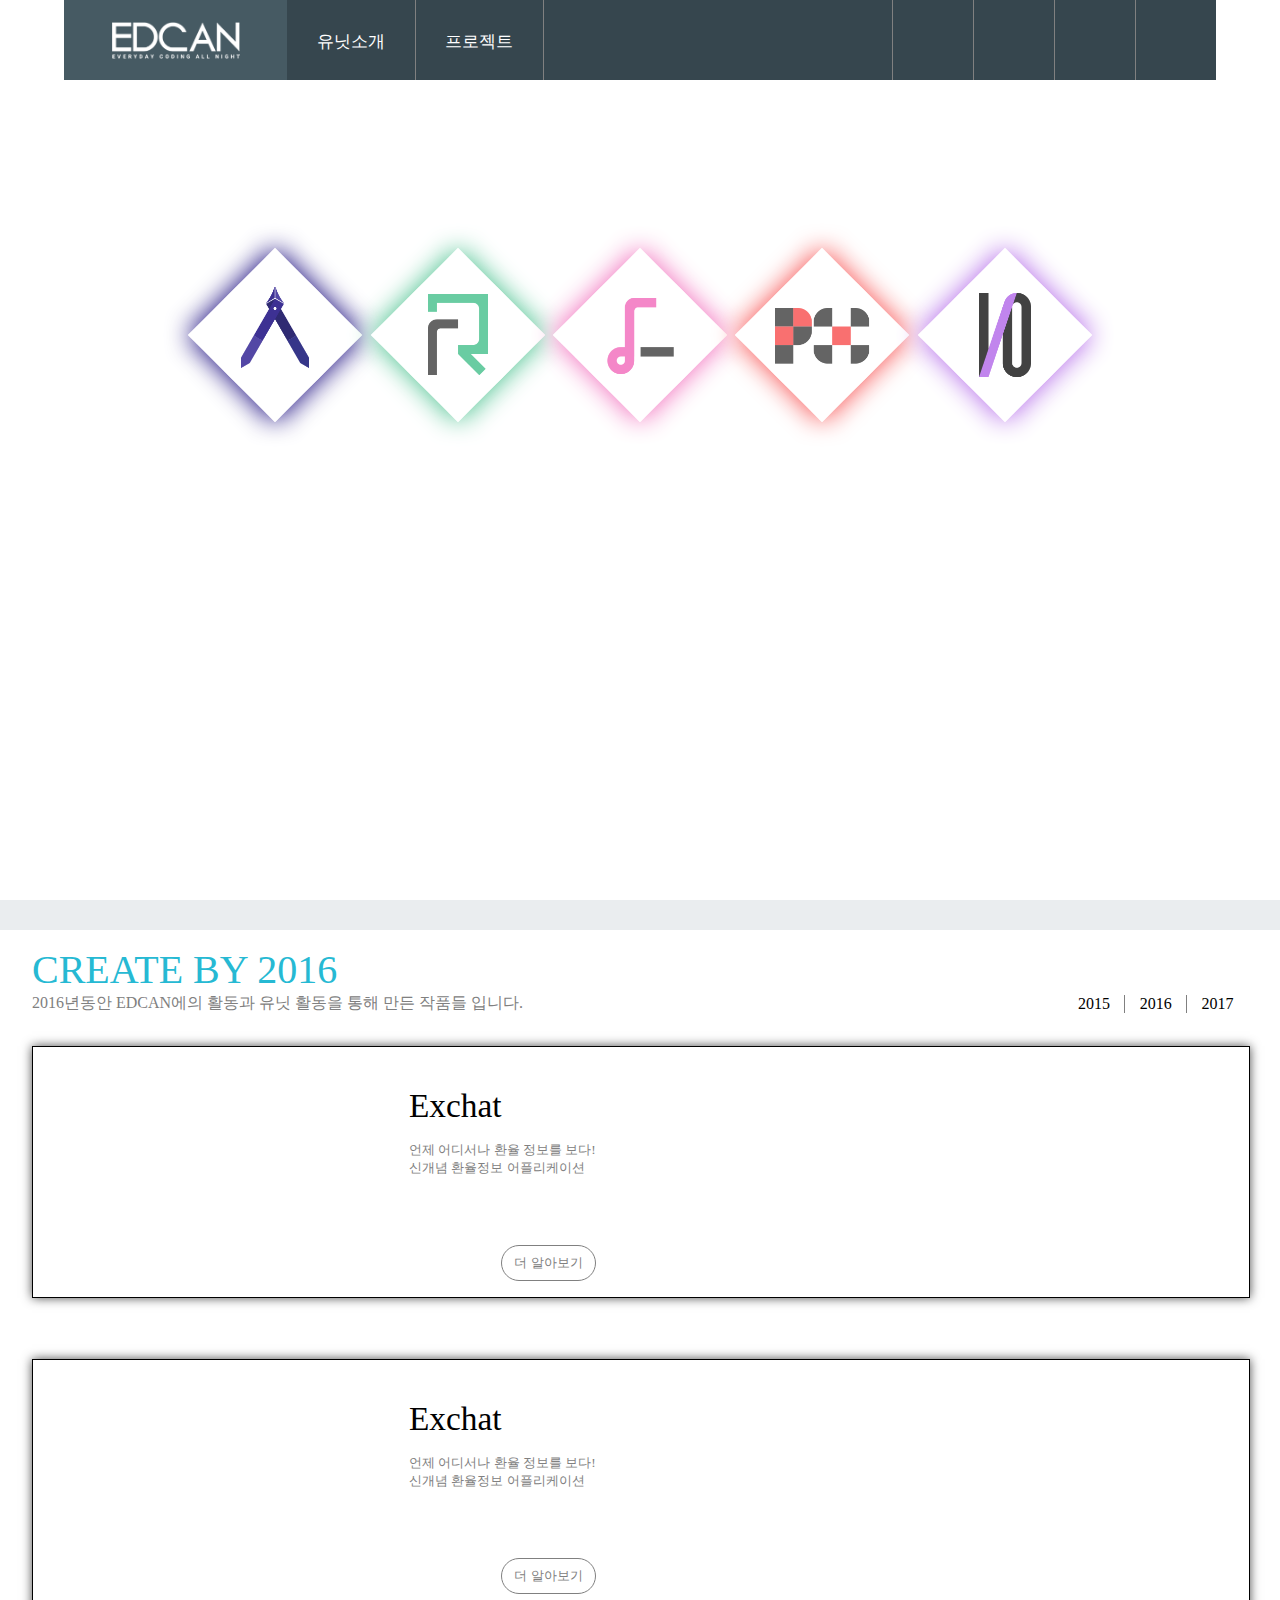
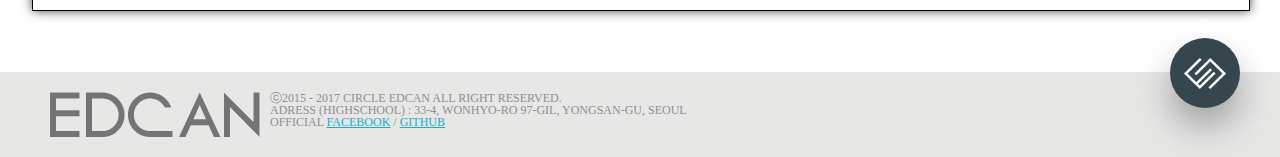
==== commit 07e411ae: "project-box fixed" ====
--- a/main.html
+++ b/main.html
@@ -27,22 +27,22 @@
           </div>
       </div>
       <div class="kategorie">
-        <div class="side-box-title side-box">
+        <div class="side-box-title side-box side-unit-title">
           유닛소개
           <img src="Resource/EDCAN_PROJECT_SMALL/ic_view.png" alt="">
         </div>
-        <div class="side-box-index side-box">
+        <div class="side-box-index side-box side-unit-index">
           <li>ATELIER</li>
           <li>EDLabs</li>
           <li>PIXEL</li>
           <li>EDResearch</li>
           <li>Tech.io</li>
         </div>
-        <div class="side-box-title side-box">
+        <div class="side-box-title side-box side-project-title">
           프로젝트
           <img src="Resource/EDCAN_PROJECT_SMALL/ic_view.png" alt="">
         </div>
-        <div class="side-box-index side-box">
+        <div class="side-box-index side-box side-project-index">
           <li>ALL</li>
           <li>2015</li>
           <li>2016</li>
@@ -164,32 +164,40 @@
             </div>
           </div>
         </div>
-        <figure class="project-box">
-          <div class="left-image">
-             Exchat
-          </div>
-          <div class="right-index">
-
-          </div>
-        </figure>
-        <figure class="project-box">
-          <div class="left-image">
-             Exchat
-             <!-- <img src="img/temp/temp.png" alt=""> -->
+        <div class="project-box box sunrise">
+          <div class="slider">
+              <div class="box sunset"></div>
           </div>
           <div class="right-index">
             <div class="project-title">
               Exchat
             </div>
             <div class="project-index">
-              언제 어디서나 환율 정보를 보다!
+              언제 어디서나 환율 정보를 보다!</br>
               신개념 환율정보 어플리케이션
             </div>
             <div class="project-button">
               <button type="button" name="button">더 알아보기</button>
             </div>
           </div>
-        </figure>
+        </div>
+        <div class="project-box box sunrise">
+          <div class="slider">
+              <div class="box sunset"></div>
+          </div>
+          <div class="right-index">
+            <div class="project-title">
+              Exchat
+            </div>
+            <div class="project-index">
+              언제 어디서나 환율 정보를 보다!</br>
+              신개념 환율정보 어플리케이션
+            </div>
+            <div class="project-button">
+              <button type="button" name="button">더 알아보기</button>
+            </div>
+          </div>
+        </div>
       </section>
 
       <footer>
--- a/css/main.css
+++ b/css/main.css
@@ -35,7 +35,6 @@
 nav{
   /*position: absolute;*/
   margin-left: -230px;
-  /*height: 200vh;*/
   background-color: rgb(41, 54, 60);
   /*position: absolute;;*/
 }
@@ -276,7 +275,6 @@
 #p1 .bottom-button-group .main-button{
   justify-content: flex-end;
 }
-
 #p2{
   width:100%;
   background-color: rgb(234, 237, 239);
@@ -288,9 +286,11 @@
   /*display: flex;*/
   flex-direction: column;
   /*align-items: center;*/
+  /*float: left;*/
   padding-left: 2rem;
   padding-right: 2rem;
   padding-top: 1rem;
+  /*margin-top: 70px;*/
 }
 #p3 .title-text{
   width:100%;
@@ -323,28 +323,16 @@
   border-right: none;
 }
 #p3 .project-box{
-  float: left;
-  display: flex;
-  width:43%;
-  min-width: 330px;
-  height: 300px;
+  /*float: left;*/
+  display: flex;
+  width:100%;
+  height: 250px;
   border: 1px solid black;
-  margin-right: 1%;
-  margin-left: 1%;
-}
-#p3 .project-box .left-image{
-  display: flex;
-  align-items: center;
-  justify-content: center;
-  font-size: 38pt;
-  color:white;
-  flex:4;
-  background-size: cover;
-  background-image: url('../img/temp/temp.png');
-}
-#p3 .project-box .right-index{
-  flex:3;
-}
+  /*margin-right: 1%;
+  margin-left: 1%;*/
+  margin-bottom: 5%;
+}
+
 #p3 .project-box .right-index{
   display: flex;
   flex-direction: column;
@@ -352,13 +340,18 @@
 #p3 .project-box .right-index .project-title{
   font-size: 25pt;
   padding: 1rem;
+  padding-left: 3rem;
+  padding-top: 2.5rem;
+  text-align: left;
   padding-bottom: 0rem;
 }
 #p3 .project-box .right-index .project-index{
   flex:1;
   font-size: 10pt;
+  text-align: left;
   color:gray;
   padding: 1rem;
+  padding-left: 3rem;
 }
 #p3 .project-box .right-index .project-button{
   display: flex;
@@ -380,6 +373,33 @@
 .none{
   display:none;
 }
+.box {
+  width: 880px;
+  height: 330px;
+  /*border-radius: .5em;*/
+}
+.sunrise {
+    /*position: absolute;*/
+    text-align: right;
+    font-size: 30pt;
+    box-shadow: 0 0 10px rgba(0, 0, 0, .7);
+}
+.slider {
+    width: 390px;
+   overflow: hidden;
+   transform: skewX(-20deg);
+}
+.sunset {
+    transform: skewX(20deg);
+    font-size: 30pt;
+    margin-left: 76px;
+   background: url('../Resource/resource_204blowit.png');
+   background-repeat: no-repeat;
+   background-size: 50%;
+}
+.slider {
+margin-left: -62px;
+}
 @media (max-width : 970px)
 {
   #p1 .unit-logo{
@@ -443,5 +463,8 @@
   header .menu .menu-m-side{
     display: none;
   }
-
-}
+  nav{
+    display: none;
+  }
+
+}
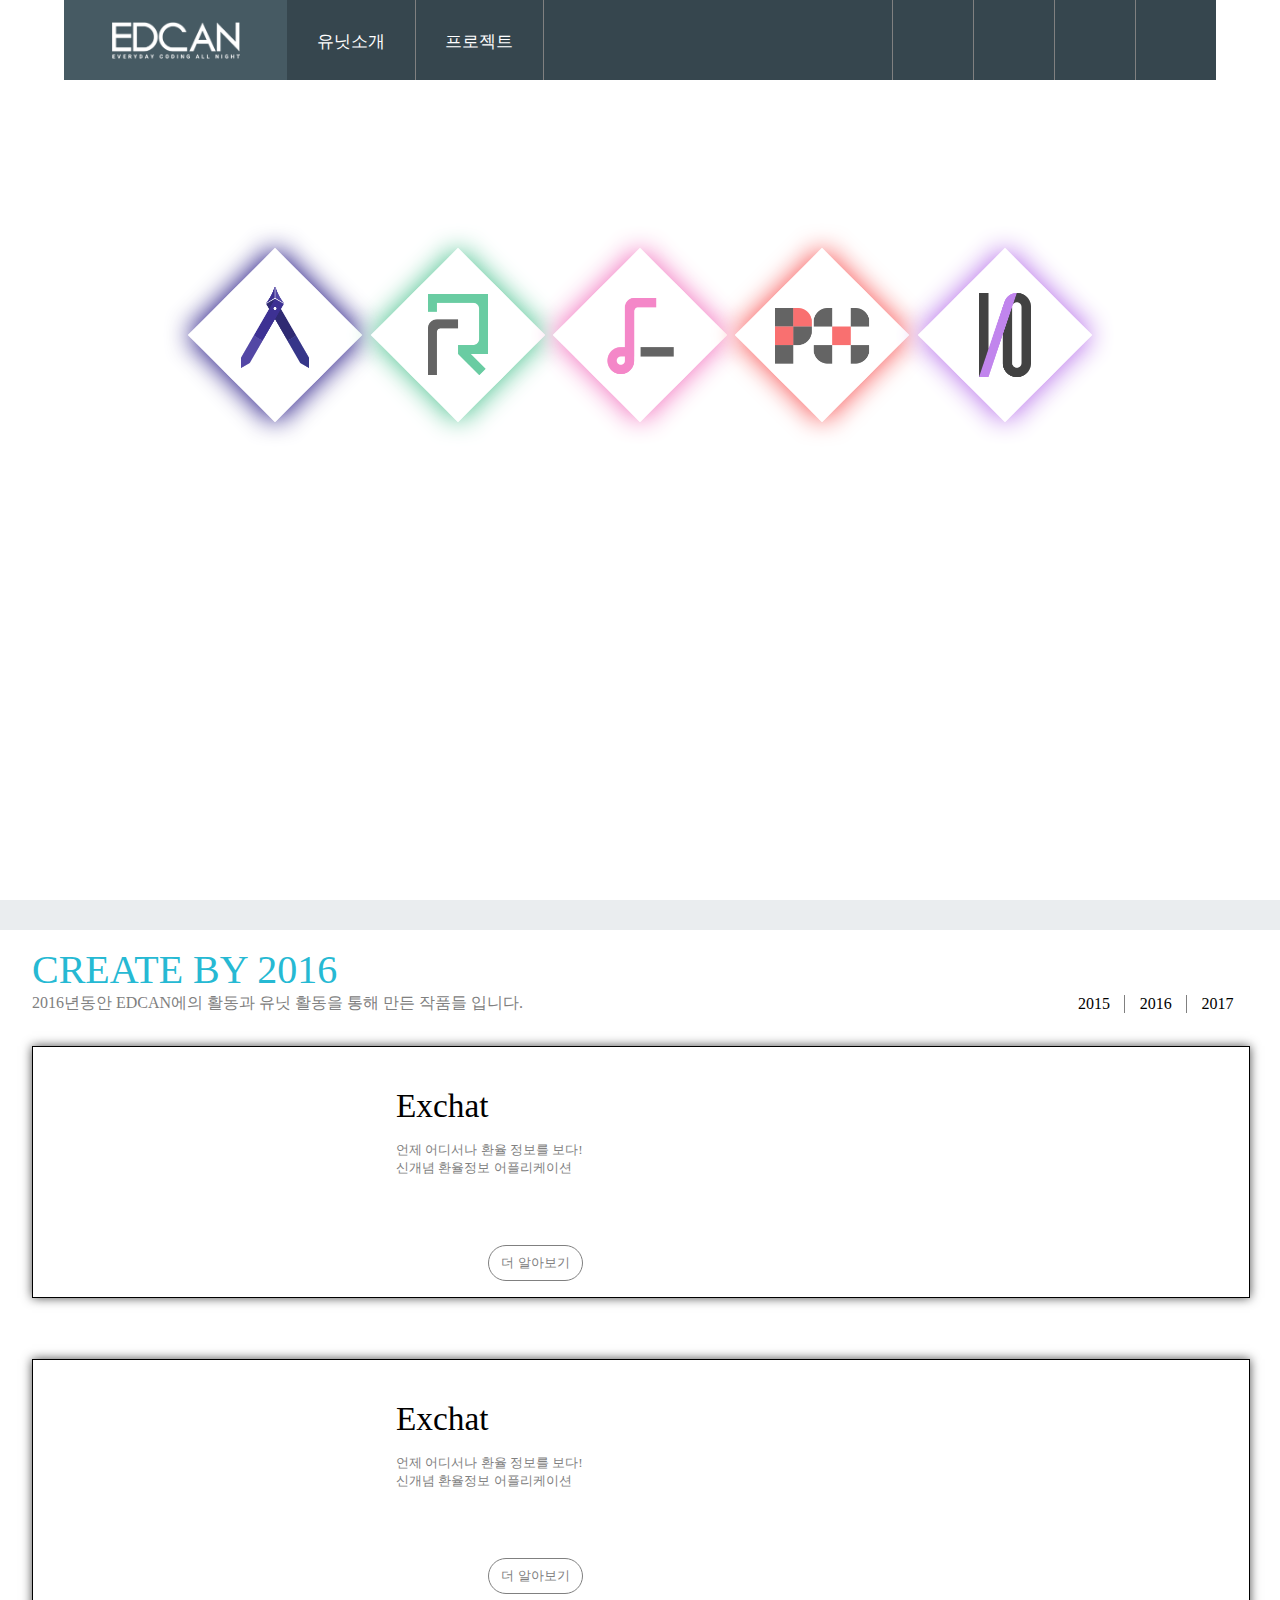
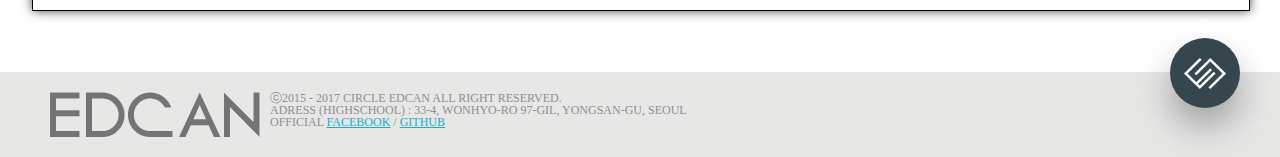
==== commit 1a36f811: "main project box fix" ====
--- a/main.html
+++ b/main.html
@@ -166,7 +166,11 @@
         </div>
         <div class="project-box box sunrise">
           <div class="slider">
-              <div class="box sunset"></div>
+              <div class="box sunset">
+                <div class="flex_box"><div class="arrow"></div></div>
+
+              </div>
+
           </div>
           <div class="right-index">
             <div class="project-title">
--- a/css/main.css
+++ b/css/main.css
@@ -374,9 +374,16 @@
   display:none;
 }
 .box {
-  width: 880px;
+  width:300px;
   height: 330px;
   /*border-radius: .5em;*/
+
+
+}
+
+.flex_box{
+  display:flex;
+  justify-content:flex-end;
 }
 .sunrise {
     /*position: absolute;*/
@@ -387,18 +394,30 @@
 .slider {
     width: 390px;
    overflow: hidden;
-   transform: skewX(-20deg);
+
 }
 .sunset {
-    transform: skewX(20deg);
     font-size: 30pt;
     margin-left: 76px;
    background: url('../Resource/resource_204blowit.png');
    background-repeat: no-repeat;
-   background-size: 50%;
-}
+   background-size: 100%;
+
+}
+
+.arrow
+{
+  width: 0;
+  height: 0;
+  border-left: 100px solid transparent;
+
+  border-top: 250px solid #fff;
+
+
+}
+
 .slider {
-margin-left: -62px;
+margin-left: -75px;
 }
 @media (max-width : 970px)
 {
